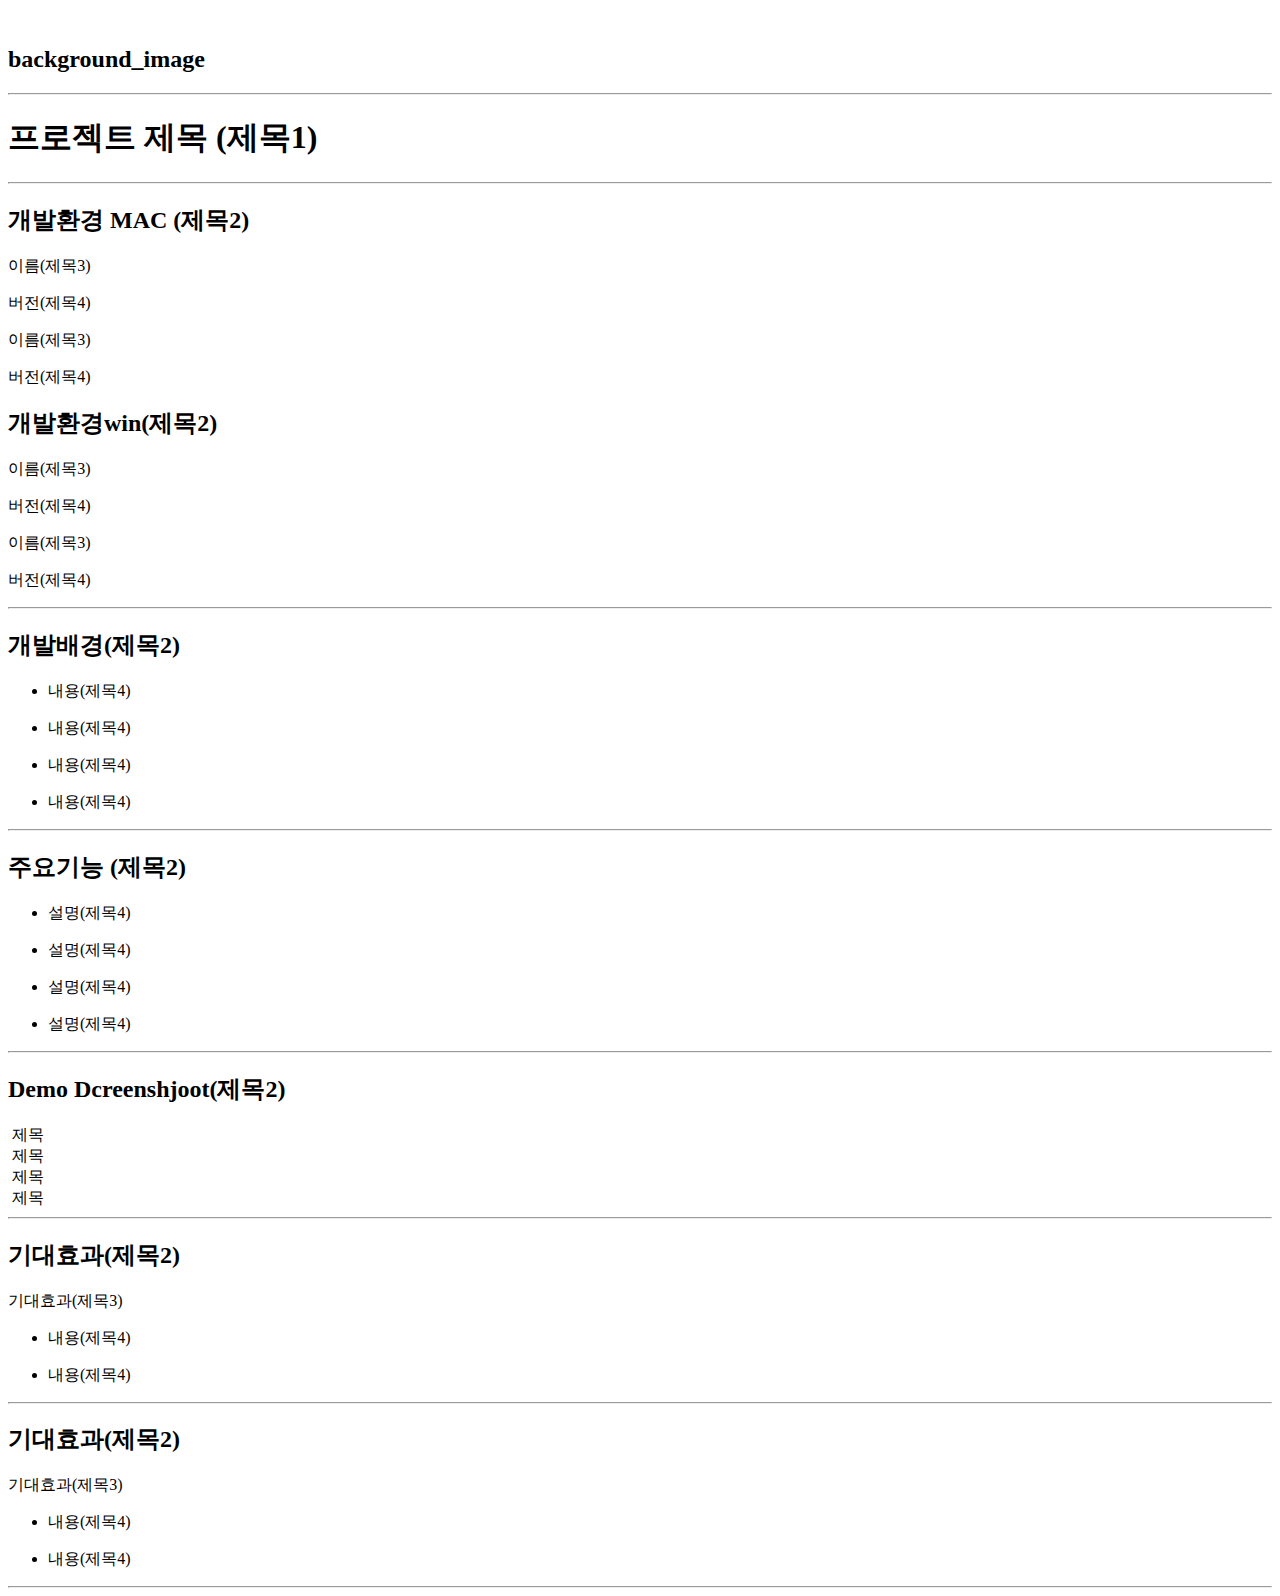
==== detail.html @ 64da36cc "✨ 프로젝트 상세페이지 추가" ====
<!DOCTYPE html>
<html lang="en">

<head>
    <meta charset="UTF-8">
    <meta name="viewport" content="width=device-width, initial-scale=1.0">
    <title>프로젝트 상세</title>
</head>

<body>
    <div class="container">
        <!-- backgroundimg -->
        <div class="container_content">
            <img src="" alt="" class="img_background" />
            <h2 class="text_l">background_image</h2>
            <hr />
        </div>

        <!-- 프로젝트 제목 -->
        <div class="container_content">
            <h1 class="text_xl">프로젝트 제목 (제목1)</h1>
            <hr />
        </div>

        <!-- 개발환경 -->
        <div class="container_divide">
            <div class="container_content">
                <h2 class="text_l">개발환경 MAC (제목2)</h2>
                <p class="text_m">이름(제목3)</p>
                <p class="text_s">버전(제목4)</p>
                <p class="text_m">이름(제목3)</p>
                <p class="text_s">버전(제목4)</p>

                <!-- 개발환경 -->
            </div>
            <div class="container_content">
                <h2 class="text_l">개발환경win(제목2)</h2>
                <p class="text_m">이름(제목3)</p>
                <p class="text_s"> 버전(제목4)</p>
                <p class="text_m">이름(제목3)</p>
                <p class="text_s">버전(제목4)</p>
                <hr />
            </div>

            <!-- 개발배경 -->
            <div class="container_content">
                <h2 class="text_l">개발배경(제목2)</h2>
                <ul>
                    <li><span class="text_s"> 내용(제목4)</span></li>
                </ul>
                <ul>
                    <li><span class="text_s"> 내용(제목4)</span></li>
                </ul>
                <ul>
                    <li><span class="text_s"> 내용(제목4)</span></li>
                </ul>
                <ul>
                    <li><span class="text_s"> 내용(제목4)</span></li>
                </ul>
                <hr />
            </div>


            <!-- 개발기능-->
            <div class="container_content">
                <h2 class="text_l">주요기능 (제목2)</h2>
                <ul>
                    <li><span class="text_s">설명(제목4)</span></li>
                </ul>
                <ul>
                    <li><span class="text_s">설명(제목4)</span></li>
                </ul>
                <ul>
                    <li><span class="text_s">설명(제목4)</span></li>
                </ul>
                <ul>
                    <li><span class="text_s">설명(제목4)</span></li>
                </ul>
                <hr />
            </div>

            <!-- projects -->
            <div class="container_content">
                <h2 class="text_l">Demo Dcreenshjoot(제목2)</h2>
            </div>


            <!-- card -->
            <div class="container_divide">
                <div class="container_content">

                    <div class="container_card">
                        <img src="" alt="" class="img_card" />
                        <span class="text_s">제목</span>
                    </div>

                    <div class="container_card">
                        <img src="" alt="" class="img_card" />
                        <span class="text_s">제목</span>
                    </div>

                    <div class="container_card">
                        <img src="" alt="" class="img_card" />
                        <span class="text_s">제목</span>
                    </div>

                    <div class="container_card">
                        <img src="" alt="" class="img_card" />
                        <span class="text_s">제목</span>
                    </div>
                    <hr>

                    <!-- 기대효과 -->
                    <div class="container_content">
                        <h2 class="text_l">기대효과(제목2)</h2>
                        <p class="text_m">기대효과(제목3)</p>
                        <ul>
                            <li><span class="text_m">내용(제목4)</span></li>
                        </ul>
                        <ul>
                            <li><span class="text_m">내용(제목4)</span></li>
                        </ul>
                        <hr />
                    </div>


                    <!-- 활용분야 -->
                    <div class="container_content">
                        <h2 class="text_l">기대효과(제목2)</h2>
                        <p class="text_m">기대효과(제목3)</p>
                        <ul>
                            <li><span class="text_m">내용(제목4)</span></li>
                        </ul>
                        <ul>
                            <li><span class="text_m">내용(제목4)</span></li>
                        </ul>
                        <hr />
                    </div>





</body>

</html>
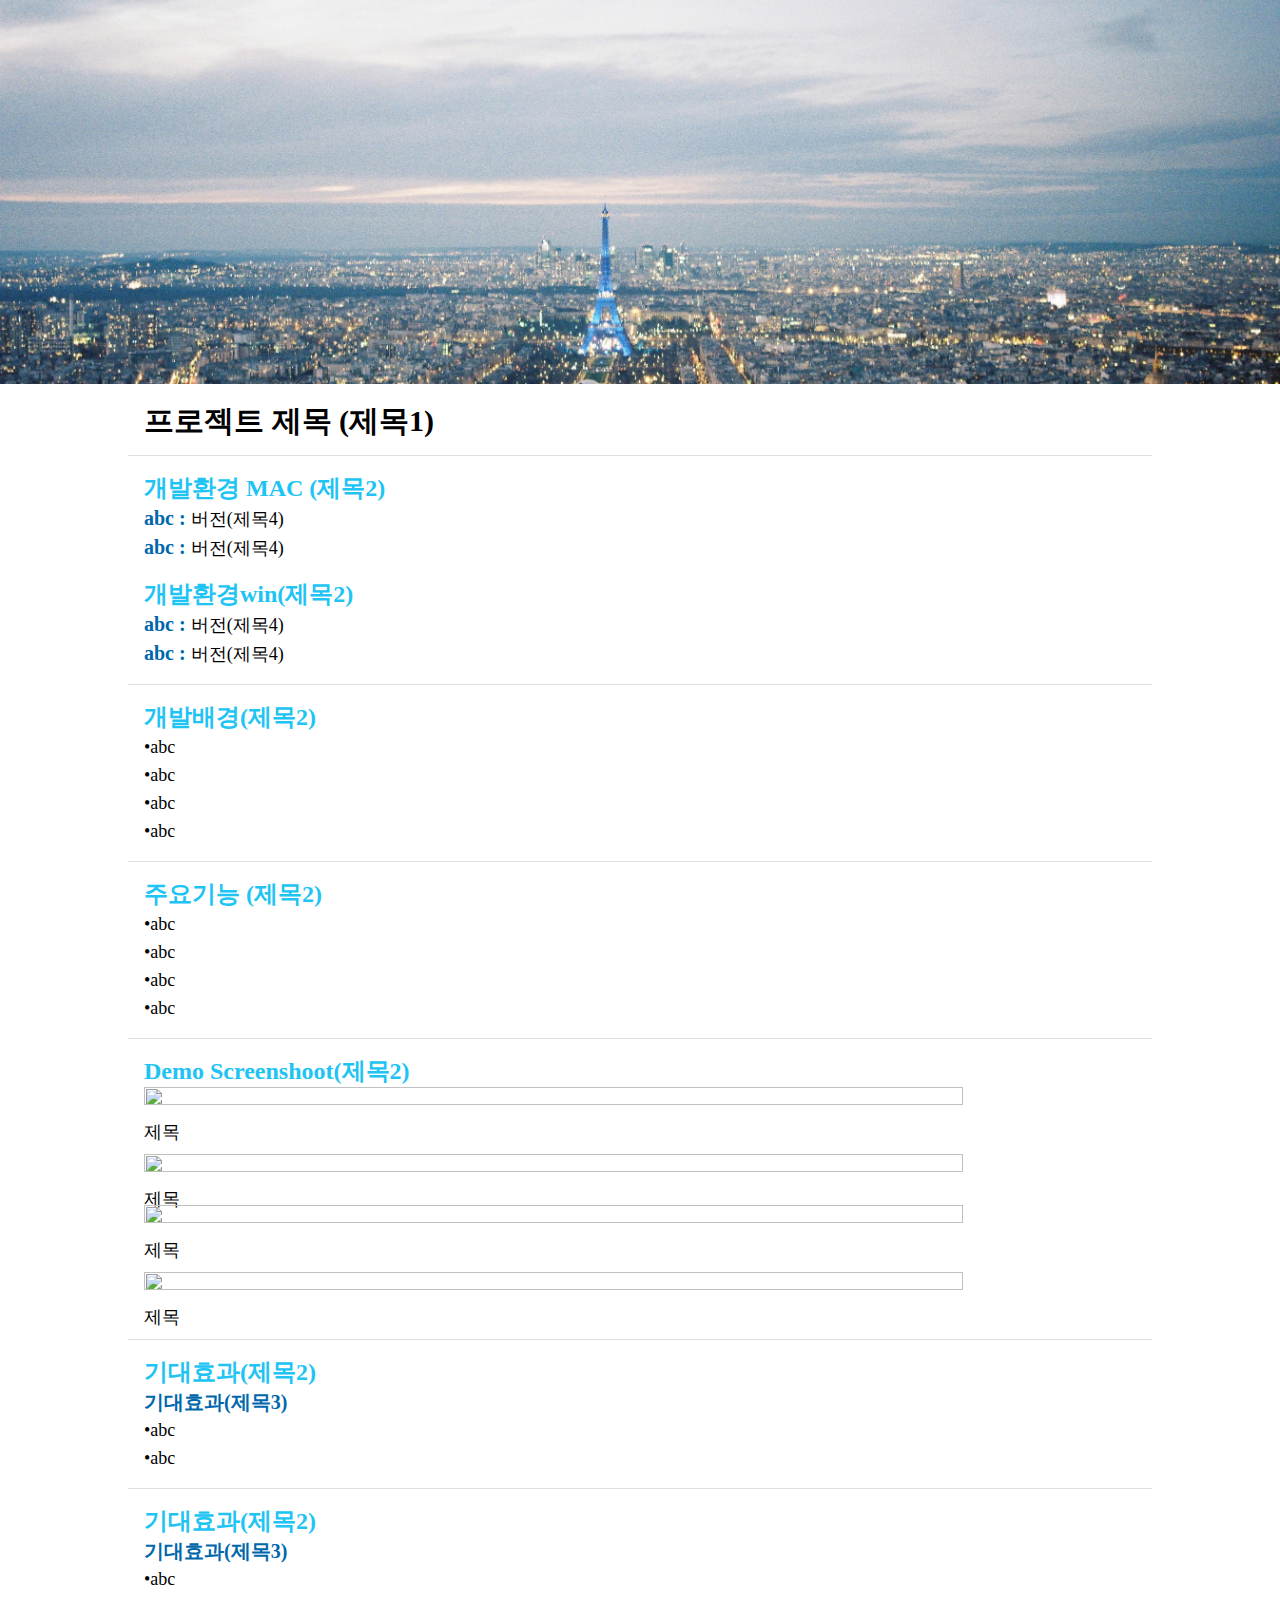
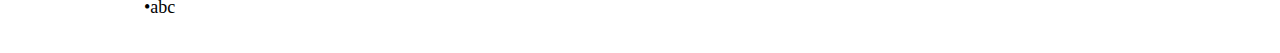
==== commit f35fb109: ":lipstick: detail.html 수정" ====
--- a/detail.html
+++ b/detail.html
@@ -1,146 +1,159 @@
 <!DOCTYPE html>
 <html lang="en">
+  <head>
+    <meta charset="UTF-8" />
+    <meta name="viewport" content="width=device-width, initial-scale=1.0" />
+    <title>프로젝트 상세</title>
+    <link rel="stylesheet" href="reset.css" />
+    <link rel="stylesheet" href="style.css" />
+  </head>
 
-<head>
-    <meta charset="UTF-8">
-    <meta name="viewport" content="width=device-width, initial-scale=1.0">
-    <title>프로젝트 상세</title>
-</head>
+  <body>
+    <div class="img_background_container">
+      <img src="./000024.JPG" alt="Background Image" class="img_background" />
+    </div>
+    <div class="container">
+      <!-- 프로젝트 제목 -->
+      <div class="container_content">
+        <h1 class="text_xl">프로젝트 제목 (제목1)</h1>
+      </div>
 
-<body>
-    <div class="container">
-        <!-- backgroundimg -->
-        <div class="container_content">
-            <img src="" alt="" class="img_background" />
-            <h2 class="text_l">background_image</h2>
-            <hr />
+      <div class="line"></div>
+
+      <!-- 개발환경 -->
+      <div class="container_divide">
+        <div class="container_card">
+          <span class="text_l">개발환경 MAC (제목2)</span>
+          <ul>
+            <li>
+              <span class="text_m">abc : </span>
+              <span class="text_s">버전(제목4)</span>
+            </li>
+            <li>
+              <span class="text_m">abc : </span>
+              <span class="text_s">버전(제목4)</span>
+            </li>
+          </ul>
+        </div>
+        <div class="container_card">
+          <span class="text_l">개발환경win(제목2)</span>
+          <ul>
+            <li>
+              <span class="text_m">abc : </span>
+              <span class="text_s">버전(제목4)</span>
+            </li>
+            <li>
+              <span class="text_m">abc : </span>
+              <span class="text_s">버전(제목4)</span>
+            </li>
+          </ul>
+        </div>
+      </div>
+
+      <div class="line"></div>
+
+      <!-- 개발배경 -->
+      <div class="container_content">
+        <span class="text_l">개발배경(제목2)</span>
+        <ul>
+          <li>
+            <span class="text_s"> <span class="dot">&#8226;</span>abc</span>
+          </li>
+          <li>
+            <span class="text_s"><span class="dot">&#8226;</span>abc</span>
+          </li>
+          <li>
+            <span class="text_s"><span class="dot">&#8226;</span>abc</span>
+          </li>
+          <li>
+            <span class="text_s"><span class="dot">&#8226;</span>abc</span>
+          </li>
+        </ul>
+      </div>
+
+      <div class="line"></div>
+
+      <!-- 개발기능-->
+      <div class="container_content">
+        <span class="text_l">주요기능 (제목2)</span>
+        <ul>
+          <li>
+            <span class="text_s"> <span class="dot">&#8226;</span>abc</span>
+          </li>
+          <li>
+            <span class="text_s"><span class="dot">&#8226;</span>abc</span>
+          </li>
+          <li>
+            <span class="text_s"><span class="dot">&#8226;</span>abc</span>
+          </li>
+          <li>
+            <span class="text_s"><span class="dot">&#8226;</span>abc</span>
+          </li>
+        </ul>
+      </div>
+
+      <div class="line"></div>
+
+      <!-- projects -->
+      <div class="container_content">
+        <span class="text_l">Demo Screenshoot(제목2)</span>
+      </div>
+
+      <!-- card -->
+      <div class="container_divide">
+        <div class="container_card">
+          <img src="" alt="" class="img_card" />
+          <span class="text_s">제목</span>
         </div>
 
-        <!-- 프로젝트 제목 -->
-        <div class="container_content">
-            <h1 class="text_xl">프로젝트 제목 (제목1)</h1>
-            <hr />
+        <div class="container_card">
+          <img src="" alt="" class="img_card" />
+          <span class="text_s">제목</span>
+        </div>
+      </div>
+      <div class="container_divide">
+        <div class="container_card">
+          <img src="" alt="" class="img_card" />
+          <span class="text_s">제목</span>
         </div>
 
-        <!-- 개발환경 -->
-        <div class="container_divide">
-            <div class="container_content">
-                <h2 class="text_l">개발환경 MAC (제목2)</h2>
-                <p class="text_m">이름(제목3)</p>
-                <p class="text_s">버전(제목4)</p>
-                <p class="text_m">이름(제목3)</p>
-                <p class="text_s">버전(제목4)</p>
+        <div class="container_card">
+          <img src="" alt="" class="img_card" />
+          <span class="text_s">제목</span>
+        </div>
+      </div>
 
-                <!-- 개발환경 -->
-            </div>
-            <div class="container_content">
-                <h2 class="text_l">개발환경win(제목2)</h2>
-                <p class="text_m">이름(제목3)</p>
-                <p class="text_s"> 버전(제목4)</p>
-                <p class="text_m">이름(제목3)</p>
-                <p class="text_s">버전(제목4)</p>
-                <hr />
-            </div>
+      <div class="line"></div>
 
-            <!-- 개발배경 -->
-            <div class="container_content">
-                <h2 class="text_l">개발배경(제목2)</h2>
-                <ul>
-                    <li><span class="text_s"> 내용(제목4)</span></li>
-                </ul>
-                <ul>
-                    <li><span class="text_s"> 내용(제목4)</span></li>
-                </ul>
-                <ul>
-                    <li><span class="text_s"> 내용(제목4)</span></li>
-                </ul>
-                <ul>
-                    <li><span class="text_s"> 내용(제목4)</span></li>
-                </ul>
-                <hr />
-            </div>
+      <!-- 기대효과 -->
+      <div class="container_content">
+        <span class="text_l">기대효과(제목2)</span>
+        <p class="text_m">기대효과(제목3)</p>
+        <ul>
+          <li>
+            <span class="text_s"> <span class="dot">&#8226;</span>abc</span>
+          </li>
+          <li>
+            <span class="text_s"><span class="dot">&#8226;</span>abc</span>
+          </li>
+        </ul>
+      </div>
 
+      <div class="line"></div>
 
-            <!-- 개발기능-->
-            <div class="container_content">
-                <h2 class="text_l">주요기능 (제목2)</h2>
-                <ul>
-                    <li><span class="text_s">설명(제목4)</span></li>
-                </ul>
-                <ul>
-                    <li><span class="text_s">설명(제목4)</span></li>
-                </ul>
-                <ul>
-                    <li><span class="text_s">설명(제목4)</span></li>
-                </ul>
-                <ul>
-                    <li><span class="text_s">설명(제목4)</span></li>
-                </ul>
-                <hr />
-            </div>
-
-            <!-- projects -->
-            <div class="container_content">
-                <h2 class="text_l">Demo Dcreenshjoot(제목2)</h2>
-            </div>
-
-
-            <!-- card -->
-            <div class="container_divide">
-                <div class="container_content">
-
-                    <div class="container_card">
-                        <img src="" alt="" class="img_card" />
-                        <span class="text_s">제목</span>
-                    </div>
-
-                    <div class="container_card">
-                        <img src="" alt="" class="img_card" />
-                        <span class="text_s">제목</span>
-                    </div>
-
-                    <div class="container_card">
-                        <img src="" alt="" class="img_card" />
-                        <span class="text_s">제목</span>
-                    </div>
-
-                    <div class="container_card">
-                        <img src="" alt="" class="img_card" />
-                        <span class="text_s">제목</span>
-                    </div>
-                    <hr>
-
-                    <!-- 기대효과 -->
-                    <div class="container_content">
-                        <h2 class="text_l">기대효과(제목2)</h2>
-                        <p class="text_m">기대효과(제목3)</p>
-                        <ul>
-                            <li><span class="text_m">내용(제목4)</span></li>
-                        </ul>
-                        <ul>
-                            <li><span class="text_m">내용(제목4)</span></li>
-                        </ul>
-                        <hr />
-                    </div>
-
-
-                    <!-- 활용분야 -->
-                    <div class="container_content">
-                        <h2 class="text_l">기대효과(제목2)</h2>
-                        <p class="text_m">기대효과(제목3)</p>
-                        <ul>
-                            <li><span class="text_m">내용(제목4)</span></li>
-                        </ul>
-                        <ul>
-                            <li><span class="text_m">내용(제목4)</span></li>
-                        </ul>
-                        <hr />
-                    </div>
-
-
-
-
-
-</body>
-
-</html>+      <!-- 활용분야 -->
+      <div class="container_content">
+        <span class="text_l">기대효과(제목2)</span>
+        <p class="text_m">기대효과(제목3)</p>
+        <ul>
+          <li>
+            <span class="text_s"> <span class="dot">&#8226;</span>abc</span>
+          </li>
+          <li>
+            <span class="text_s"><span class="dot">&#8226;</span>abc</span>
+          </li>
+        </ul>
+      </div>
+    </div>
+  </body>
+</html>
--- a/style.css
+++ b/style.css
@@ -0,0 +1,169 @@
+/* Container */
+
+.container {
+  width: 100%;
+  max-width: 1920px;
+  margin: 16px 0 32px 0; /* 상하좌우 margin을 32px로 설정하고 중앙 정렬 */
+  padding-left: 25%; /* 창 너비의 25%를 패딩으로 설정 */
+  padding-right: 25%; /* 창 너비의 25%를 패딩으로 설정 */
+  box-sizing: border-box;
+  scroll-snap-align: start; /* 스크롤 스냅 포인트 설정 */
+}
+
+@media (max-width: 1600px) {
+  .container {
+    padding-left: 10%; /* 작은 화면에서는 패딩 제거 */
+    padding-right: 10%; /* 작은 화면에서는 패딩 제거 */
+  }
+}
+
+.container_content {
+  width: fit-content;
+  height: fit-content;
+  padding: 0 16px 0 16px; /* 좌우 padding을 16px로 설정 */
+}
+
+.container_card {
+  width: 100%;
+  max-width: 360px;
+  margin: 16px auto;
+}
+
+@media (max-width: 1600px) {
+    .container_divide .container_card {
+        max-width: 80%;
+    }
+  }
+
+.container_divide {
+  display: flex;
+  flex-wrap: wrap;
+  gap: 16px;
+}
+
+.container_divide .container_card {
+    width: 100%;
+  flex: 1 1 calc(50% - 32px); /* 2열 배치, 16px 간격을 감안하여 너비 설정 */
+  margin: 0 16px 0 16px; /* 좌우 margin을 16px로 설정 */
+}
+
+@media (max-width: 700px) {
+    .container_divide {
+      padding-left: 0; /* 작은 화면에서는 패딩 제거 */
+      padding-right: 0; /* 작은 화면에서는 패딩 제거 */
+      flex-direction: column; /* 세로 방향으로 배치 */
+    }
+  }
+
+.img_background_container {
+  position: relative;
+}
+
+/* Scroll Container */
+.container_scroll {
+  scroll-snap-type: y mandatory; /* 세로 방향 스크롤 스냅 설정 */
+  overflow-y: scroll;
+  height: 100vh;
+  position: relative;
+}
+
+/* Fade in/out effect */
+.container_scroll::before,
+.container_scroll::after {
+  content: "";
+  position: fixed;
+  left: 0;
+  right: 0;
+  height: 15%;
+  pointer-events: none; /* 포인터 이벤트를 무시하여 투명한 영역이 클릭되지 않도록 함 */
+  z-index: 1;
+}
+
+.container_scroll::before {
+  top: 0;
+  background: linear-gradient(to bottom, rgba(255, 255, 255, 1), rgba(255, 255, 255, 0));
+}
+
+.container_scroll::after {
+  bottom: 0;
+  background: linear-gradient(to top, rgba(255, 255, 255, 1), rgba(255, 255, 255, 0));
+}
+
+/* Text */
+
+.text_xl {
+  font-size: 1.875rem; /* 30px */
+  line-height: 2.25rem; /* 36px */
+  font-weight: 700; /* Bold */
+}
+
+.text_l {
+  font-size: 1.5rem; /* 24px */
+  line-height: 2rem; /* 32px */
+  font-weight: 700; /* Bold */
+  color: #20c4f4;
+}
+
+.text_m {
+  font-size: 1.25rem; /* 20px */
+  line-height: 1.75rem; /* 28px */
+  font-weight: 600; /* Bold */
+  color: #0067ac;
+}
+
+.text_s {
+  font-size: 1.125rem; /* 18px */
+  line-height: 1.75rem; /* 28px */
+  font-weight: 500; /* Bold */
+}
+
+.img_profile {
+  width: 100%; /* 이미지가 부모 요소의 너비에 맞게 조절됨 */
+  max-width: 10vw; /* 최대 너비를 15vw로 설정 */
+  aspect-ratio: 3 / 4; /* 비율을 3:4로 설정 */
+  object-fit: cover; /* 이미지가 비율을 유지하면서 전체 영역을 채우도록 설정 */
+  position: absolute;
+  top: 100%;
+  left: 15%;
+  transform: translateY(-50%);
+  border-radius: 10%;
+}
+
+@media (max-width: 1600px) {
+    .img_profile {
+        position: absolute;
+        top: 100%;
+        left: 85%;
+        transform: translateY(-50%);
+    }
+  }
+
+.img_tech {
+  height: 16px; /* 높이를 16px로 설정 */
+  width: auto; /* 너비를 이미지 비율에 맞게 자동 조정 */
+  display: block; /* 블록 요소로 설정하여 높이와 너비가 적용되도록 함 */
+}
+
+.img_card {
+  width: 100%; /* 너비를 부모 요소의 너비에 맞게 설정 */
+  height: 60%; /* 높이를 부모 요소 높이의 60%로 설정 */
+  object-fit: cover; /* 이미지가 비율을 유지하면서 전체 영역을 채우도록 설정 */
+}
+
+.img_background {
+  width: 100vw; /* 너비를 뷰포트 너비의 100%로 설정 */
+  height: 30vw; /* 높이를 뷰포트 너비의 30%로 설정 */
+  object-fit: cover; /* 이미지가 비율을 유지하면서 전체 영역을 채우도록 설정 */
+  position: relative; /* 포지션을 상대적으로 설정 */
+}
+
+.line {
+  width: 100%; /* 너비를 부모 요소의 너비에 맞게 설정 */
+  height: 1px; /* 높이를 1px로 설정 */
+  background: #e0e0e0; /* 배경색을 회색으로 설정 */
+  margin: 16px 0; /* 상하 margin을 16px로 설정 */
+}
+
+.dot {
+    color: #000;
+}
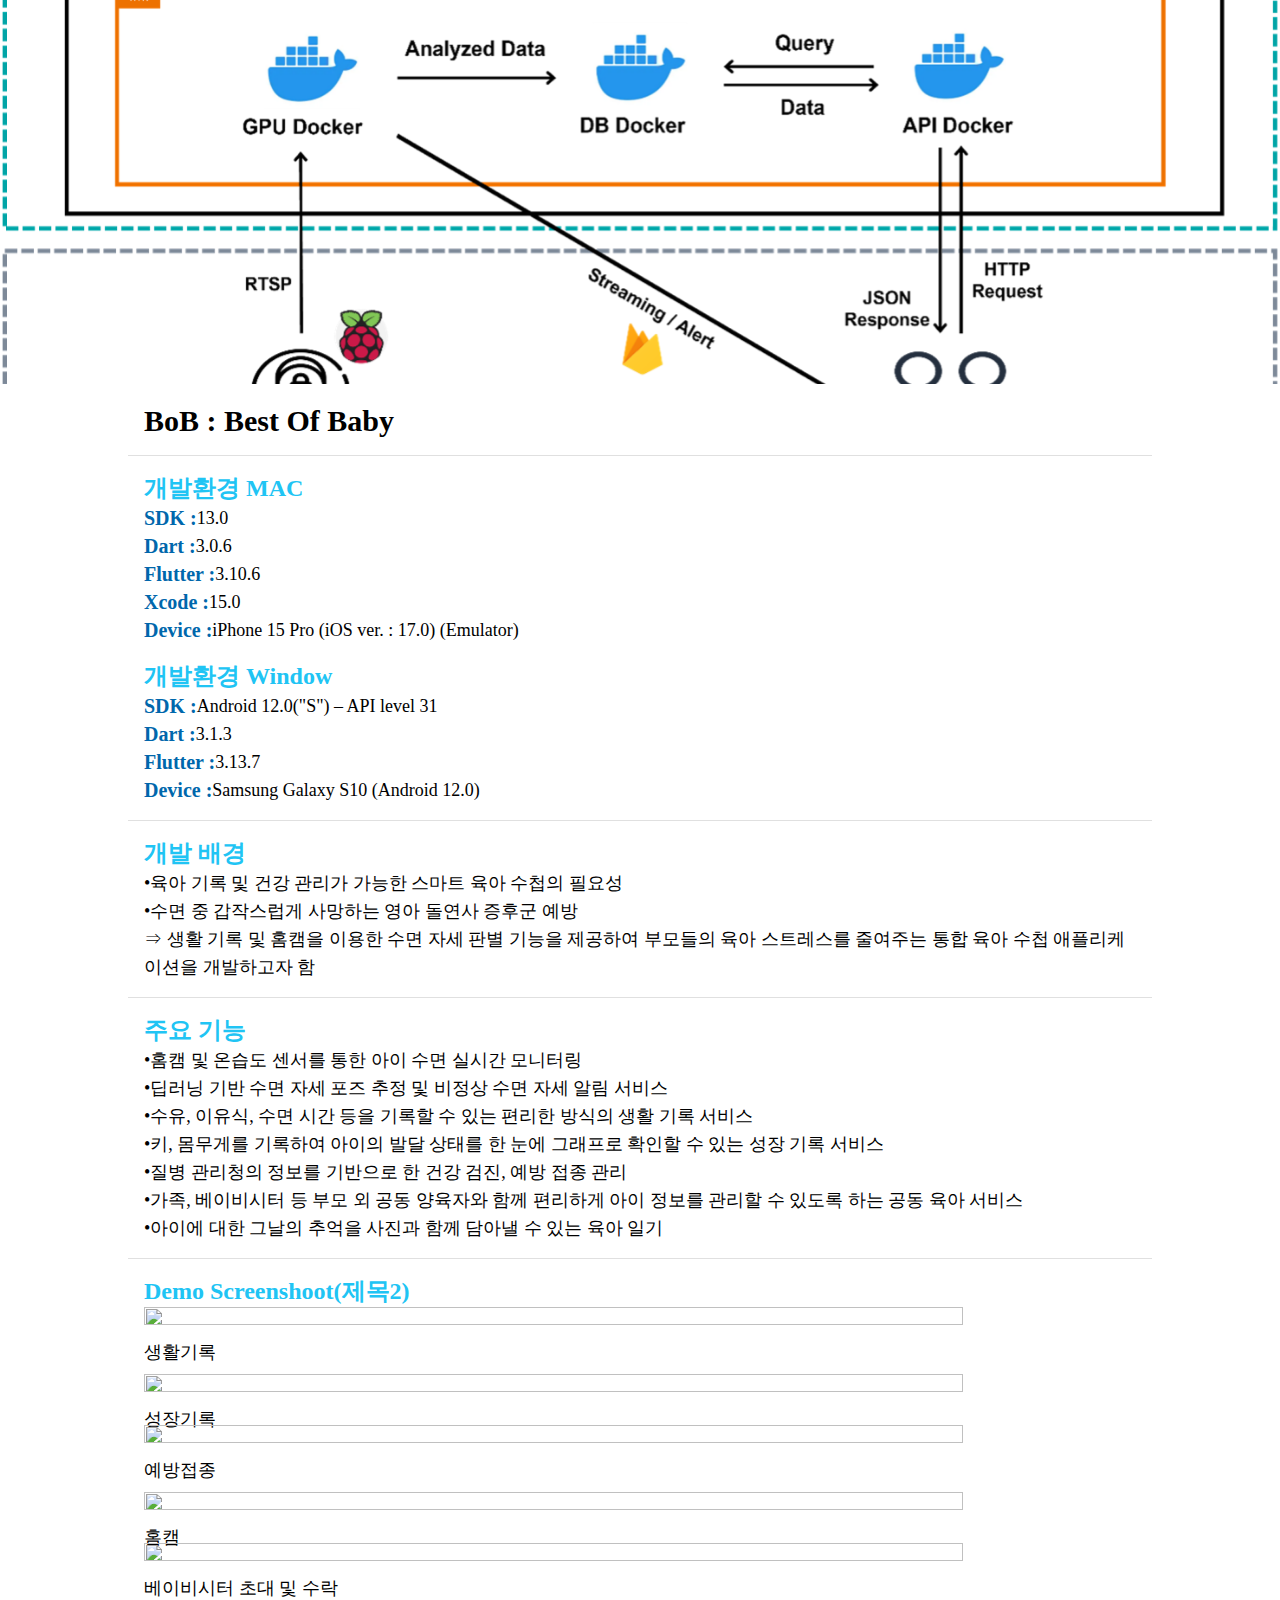
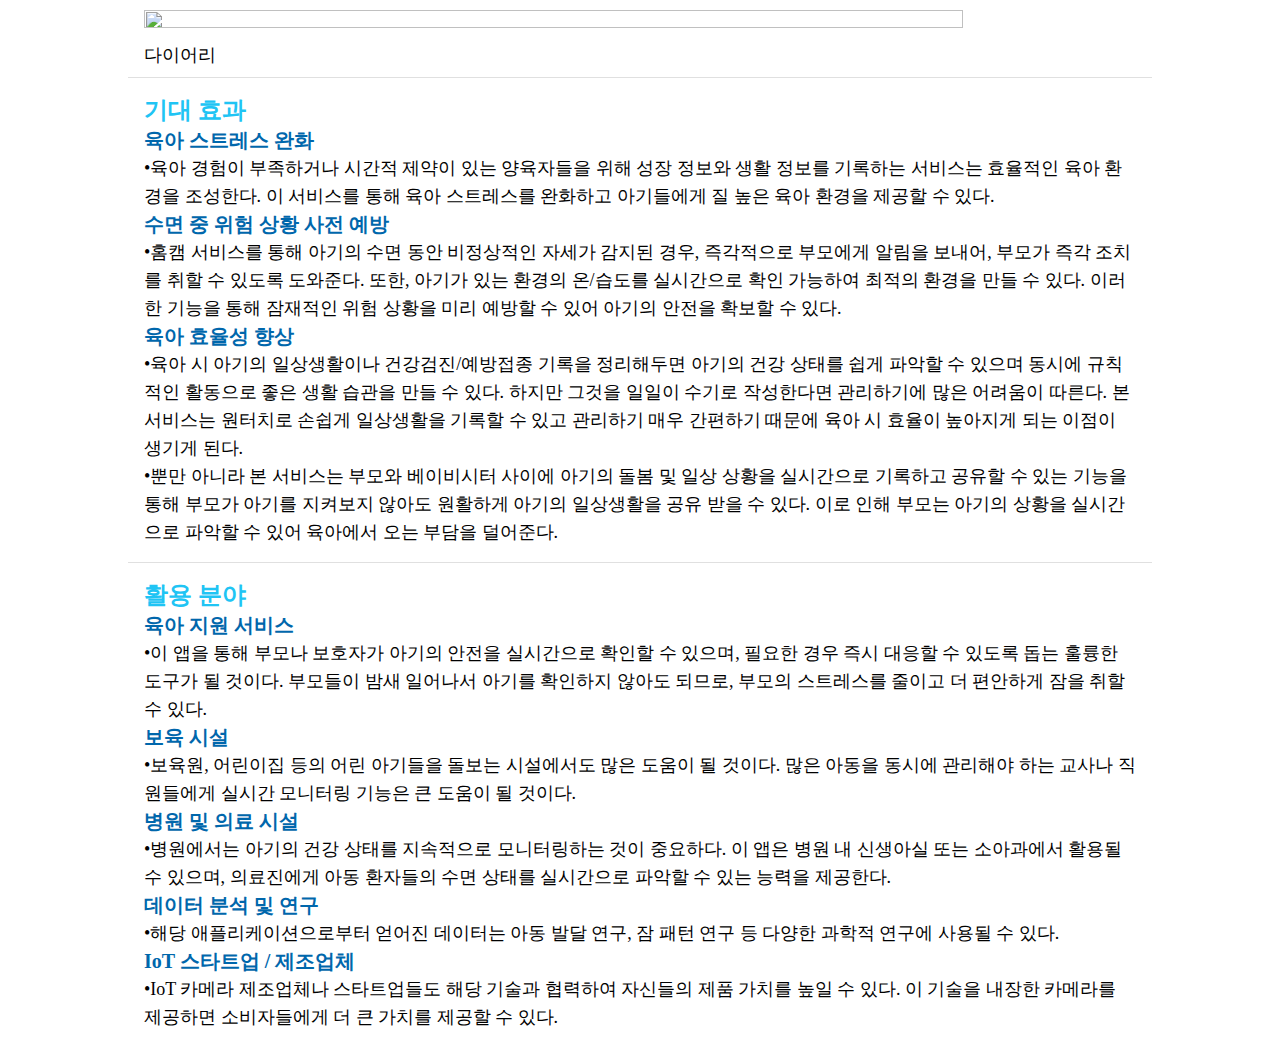
==== commit f0627582: ":lipstick: Detail.html 내용 추가" ====
--- a/detail.html
+++ b/detail.html
@@ -10,12 +10,12 @@
 
   <body>
     <div class="img_background_container">
-      <img src="./000024.JPG" alt="Background Image" class="img_background" />
+      <img src="./src/img/background2.png" alt="Background Image" class="img_background" />
     </div>
     <div class="container">
       <!-- 프로젝트 제목 -->
       <div class="container_content">
-        <h1 class="text_xl">프로젝트 제목 (제목1)</h1>
+        <h1 class="text_xl">BoB : Best Of Baby</h1>
       </div>
 
       <div class="line"></div>
@@ -23,28 +23,48 @@
       <!-- 개발환경 -->
       <div class="container_divide">
         <div class="container_card">
-          <span class="text_l">개발환경 MAC (제목2)</span>
+          <span class="text_l">개발환경 MAC</span>
           <ul>
             <li>
-              <span class="text_m">abc : </span>
-              <span class="text_s">버전(제목4)</span>
-            </li>
-            <li>
-              <span class="text_m">abc : </span>
-              <span class="text_s">버전(제목4)</span>
+              <span class="text_m">SDK : </span>
+              <span class="text_s">13.0</span>
+            </li>
+            <li>
+              <span class="text_m">Dart : </span>
+              <span class="text_s">3.0.6</span>
+            </li>
+            <li>
+              <span class="text_m">Flutter : </span>
+              <span class="text_s">3.10.6</span>
+            </li>
+            <li>
+              <span class="text_m">Xcode : </span>
+              <span class="text_s">15.0</span>
+            </li>
+            <li>
+              <span class="text_m">Device : </span>
+              <span class="text_s">iPhone 15 Pro (iOS ver. : 17.0) (Emulator)</span>
             </li>
           </ul>
         </div>
         <div class="container_card">
-          <span class="text_l">개발환경win(제목2)</span>
+          <span class="text_l">개발환경 Window</span>
           <ul>
             <li>
-              <span class="text_m">abc : </span>
-              <span class="text_s">버전(제목4)</span>
-            </li>
-            <li>
-              <span class="text_m">abc : </span>
-              <span class="text_s">버전(제목4)</span>
+              <span class="text_m">SDK : </span>
+              <span class="text_s">Android 12.0("S") – API level 31</span>
+            </li>
+            <li>
+              <span class="text_m">Dart : </span>
+              <span class="text_s">3.1.3</span>
+            </li>
+            <li>
+              <span class="text_m">Flutter : </span>
+              <span class="text_s">3.13.7</span>
+            </li>
+            <li>
+              <span class="text_m">Device : </span>
+              <span class="text_s">Samsung Galaxy S10 (Android 12.0)</span>
             </li>
           </ul>
         </div>
@@ -54,19 +74,16 @@
 
       <!-- 개발배경 -->
       <div class="container_content">
-        <span class="text_l">개발배경(제목2)</span>
-        <ul>
-          <li>
-            <span class="text_s"> <span class="dot">&#8226;</span>abc</span>
-          </li>
-          <li>
-            <span class="text_s"><span class="dot">&#8226;</span>abc</span>
-          </li>
-          <li>
-            <span class="text_s"><span class="dot">&#8226;</span>abc</span>
-          </li>
-          <li>
-            <span class="text_s"><span class="dot">&#8226;</span>abc</span>
+        <span class="text_l">개발 배경</span>
+        <ul>
+          <li>
+            <span class="text_s"> <span class="dot">&#8226;</span>육아 기록 및 건강 관리가 가능한 스마트 육아 수첩의 필요성</span>
+          </li>
+          <li>
+            <span class="text_s"><span class="dot">&#8226;</span>수면 중 갑작스럽게 사망하는 영아 돌연사 증후군 예방</span>
+          </li>
+          <li>
+            <span class="text_s"><span class="dot">⇒ </span>생활 기록 및 홈캠을 이용한 수면 자세 판별 기능을 제공하여 부모들의 육아 스트레스를 줄여주는 통합 육아 수첩 애플리케이션을 개발하고자 함</span>
           </li>
         </ul>
       </div>
@@ -75,19 +92,28 @@
 
       <!-- 개발기능-->
       <div class="container_content">
-        <span class="text_l">주요기능 (제목2)</span>
-        <ul>
-          <li>
-            <span class="text_s"> <span class="dot">&#8226;</span>abc</span>
-          </li>
-          <li>
-            <span class="text_s"><span class="dot">&#8226;</span>abc</span>
-          </li>
-          <li>
-            <span class="text_s"><span class="dot">&#8226;</span>abc</span>
-          </li>
-          <li>
-            <span class="text_s"><span class="dot">&#8226;</span>abc</span>
+        <span class="text_l">주요 기능</span>
+        <ul>
+          <li>
+            <span class="text_s"> <span class="dot">&#8226;</span>홈캠 및 온습도 센서를 통한 아이 수면 실시간 모니터링</span>
+          </li>
+          <li>
+            <span class="text_s"><span class="dot">&#8226;</span>딥러닝 기반 수면 자세 포즈 추정 및 비정상 수면 자세 알림 서비스</span>
+          </li>
+          <li>
+            <span class="text_s"><span class="dot">&#8226;</span>수유, 이유식, 수면 시간 등을 기록할 수 있는 편리한 방식의 생활 기록 서비스</span>
+          </li>
+          <li>
+            <span class="text_s"><span class="dot">&#8226;</span>키, 몸무게를 기록하여 아이의 발달 상태를 한 눈에 그래프로 확인할 수 있는 성장 기록 서비스</span>
+          </li>
+          <li>
+            <span class="text_s"><span class="dot">&#8226;</span>질병 관리청의 정보를 기반으로 한 건강 검진, 예방 접종 관리</span>
+          </li>
+          <li>
+            <span class="text_s"><span class="dot">&#8226;</span>가족, 베이비시터 등 부모 외 공동 양육자와 함께 편리하게 아이 정보를 관리할 수 있도록 하는 공동 육아 서비스</span>
+          </li>
+          <li>
+            <span class="text_s"><span class="dot">&#8226;</span>아이에 대한 그날의 추억을 사진과 함께 담아낼 수 있는 육아 일기</span>
           </li>
         </ul>
       </div>
@@ -102,24 +128,35 @@
       <!-- card -->
       <div class="container_divide">
         <div class="container_card">
-          <img src="" alt="" class="img_card" />
-          <span class="text_s">제목</span>
-        </div>
-
-        <div class="container_card">
-          <img src="" alt="" class="img_card" />
-          <span class="text_s">제목</span>
-        </div>
-      </div>
-      <div class="container_divide">
-        <div class="container_card">
-          <img src="" alt="" class="img_card" />
-          <span class="text_s">제목</span>
-        </div>
-
-        <div class="container_card">
-          <img src="" alt="" class="img_card" />
-          <span class="text_s">제목</span>
+          <img src="./src/screenshoot/생활기록.png" alt="" class="img_card" />
+          <span class="text_s">생활기록</span>
+        </div>
+
+        <div class="container_card">
+          <img src="./src/screenshoot/성장기록.png" alt="" class="img_card" />
+          <span class="text_s">성장기록</span>
+        </div>
+      </div>
+      <div class="container_divide">
+        <div class="container_card">
+          <img src="./src/screenshoot/예방접종.png" alt="" class="img_card" />
+          <span class="text_s">예방접종</span>
+        </div>
+
+        <div class="container_card">
+          <img src="./src/screenshoot/홈캠.png" alt="" class="img_card" />
+          <span class="text_s">홈캠</span>
+        </div>
+      </div>
+      <div class="container_divide">
+        <div class="container_card">
+          <img src="./src/screenshoot/베이비시터 초대 수락.png" alt="" class="img_card" />
+          <span class="text_s">베이비시터 초대 및 수락</span>
+        </div>
+
+        <div class="container_card">
+          <img src="./src/screenshoot/다이어리.png" alt="" class="img_card" />
+          <span class="text_s">다이어리</span>
         </div>
       </div>
 
@@ -127,14 +164,32 @@
 
       <!-- 기대효과 -->
       <div class="container_content">
-        <span class="text_l">기대효과(제목2)</span>
-        <p class="text_m">기대효과(제목3)</p>
-        <ul>
-          <li>
-            <span class="text_s"> <span class="dot">&#8226;</span>abc</span>
-          </li>
-          <li>
-            <span class="text_s"><span class="dot">&#8226;</span>abc</span>
+        <span class="text_l">기대 효과</span>
+        <p class="text_m">육아 스트레스 완화</p>
+        <ul>
+          <li>
+            <span class="text_s"> <span class="dot">&#8226;</span>육아 경험이 부족하거나 시간적 제약이 있는 양육자들을 위해 성장 정보와 생활 정보를 기록하는 
+            서비스는 효율적인 육아 환경을 조성한다. 이 서비스를 통해 육아 스트레스를 완화하고 아기들에게 질 높은 육아 환경을 제공할 수 있다.</span>
+          </li>
+        </ul>
+        <p class="text_m">수면 중 위험 상황 사전 예방</p>
+        <ul>
+          <li>
+            <span class="text_s"> <span class="dot">&#8226;</span>홈캠 서비스를 통해 아기의 수면 동안 비정상적인 자세가 감지된 경우, 
+            즉각적으로 부모에게 알림을 보내어, 부모가 즉각 조치를 취할 수 있도록 도와준다. 또한, 아기가 있는 환경의 온/습도를 실시간으로 확인 가능하여 최적의 환경을 만들 수 있다. 
+            이러한 기능을 통해 잠재적인 위험 상황을 미리 예방할 수 있어 아기의 안전을 확보할 수 있다.</span>
+          </li>
+        </ul>
+        <p class="text_m">육아 효율성 향상</p>
+        <ul>
+          <li>
+            <span class="text_s"> <span class="dot">&#8226;</span>육아 시 아기의 일상생활이나 건강검진/예방접종 기록을 정리해두면 아기의 건강 상태를 쉽게 파악할 수 있으며 
+            동시에 규칙적인 활동으로 좋은 생활 습관을 만들 수 있다. 하지만 그것을 일일이 수기로 작성한다면 관리하기에 많은 어려움이 따른다. 본 서비스는 원터치로 손쉽게 일상생활을 기록할 수 
+            있고 관리하기 매우 간편하기 때문에 육아 시 효율이 높아지게 되는 이점이 생기게 된다.</span>
+          </li>
+          <li>
+            <span class="text_s"> <span class="dot">&#8226;</span>뿐만 아니라 본 서비스는 부모와 베이비시터 사이에 아기의 돌봄 및 일상 상황을 실시간으로 기록하고 공유할 
+            수 있는 기능을 통해 부모가 아기를 지켜보지 않아도 원활하게 아기의 일상생활을 공유 받을 수 있다. 이로 인해 부모는 아기의 상황을 실시간으로 파악할 수 있어 육아에서 오는 부담을 덜어준다.</span>
           </li>
         </ul>
       </div>
@@ -143,15 +198,38 @@
 
       <!-- 활용분야 -->
       <div class="container_content">
-        <span class="text_l">기대효과(제목2)</span>
-        <p class="text_m">기대효과(제목3)</p>
-        <ul>
-          <li>
-            <span class="text_s"> <span class="dot">&#8226;</span>abc</span>
-          </li>
-          <li>
-            <span class="text_s"><span class="dot">&#8226;</span>abc</span>
-          </li>
+        <span class="text_l">활용 분야</span>
+        <p class="text_m">육아 지원 서비스</p>
+        <ul>
+          <li>
+            <span class="text_s"> <span class="dot">&#8226;</span>이 앱을 통해 부모나 보호자가 아기의 안전을 실시간으로 확인할 수 있으며, 
+            필요한 경우 즉시 대응할 수 있도록 돕는 훌륭한 도구가 될 것이다. 부모들이 밤새 일어나서 아기를 확인하지 않아도 되므로, 부모의 스트레스를 줄이고 더 편안하게 잠을 취할 수 있다.</span>
+          </li>
+        <p class="text_m">보육 시설</p>
+        <ul>
+          <li>
+            <span class="text_s"> <span class="dot">&#8226;</span>보육원, 어린이집 등의 어린 아기들을 돌보는 시설에서도 많은 도움이 될 것이다. 
+            많은 아동을 동시에 관리해야 하는 교사나 직원들에게 실시간 모니터링 기능은 큰 도움이 될 것이다.</span>
+          </li>
+        <p class="text_m">병원 및 의료 시설</p>
+        <ul>
+          <li>
+            <span class="text_s"> <span class="dot">&#8226;</span>병원에서는 아기의 건강 상태를 지속적으로 모니터링하는 것이 중요하다. 
+            이 앱은 병원 내 신생아실 또는 소아과에서 활용될 수 있으며, 의료진에게 아동 환자들의 수면 상태를 실시간으로 파악할 수 있는 능력을 제공한다.</span>
+          </li>
+        <p class="text_m">데이터 분석 및 연구</p>
+        <ul>
+          <li>
+            <span class="text_s"> <span class="dot">&#8226;</span>해당 애플리케이션으로부터 얻어진 데이터는 아동 발달 연구, 
+            잠 패턴 연구 등 다양한 과학적 연구에 사용될 수 있다.</span>
+          </li>
+        <p class="text_m">IoT 스타트업 / 제조업체</p>
+        <ul>
+          <li>
+            <span class="text_s"> <span class="dot">&#8226;</span>IoT 카메라 제조업체나 스타트업들도 해당 기술과 협력하여 자신들의 제품 가치를 높일 수 있다. 
+            이 기술을 내장한 카메라를 제공하면 소비자들에게 더 큰 가치를 제공할 수 있다.</span>
+          </li>
+      
         </ul>
       </div>
     </div>
--- a/style.css
+++ b/style.css
@@ -139,7 +139,7 @@
   }
 
 .img_tech {
-  height: 16px; /* 높이를 16px로 설정 */
+  height: 1.25rem; /* 높이를 16px로 설정 */
   width: auto; /* 너비를 이미지 비율에 맞게 자동 조정 */
   display: block; /* 블록 요소로 설정하여 높이와 너비가 적용되도록 함 */
 }
@@ -167,3 +167,8 @@
 .dot {
     color: #000;
 }
+
+li {
+  display: flex;
+  align-items: center; 
+}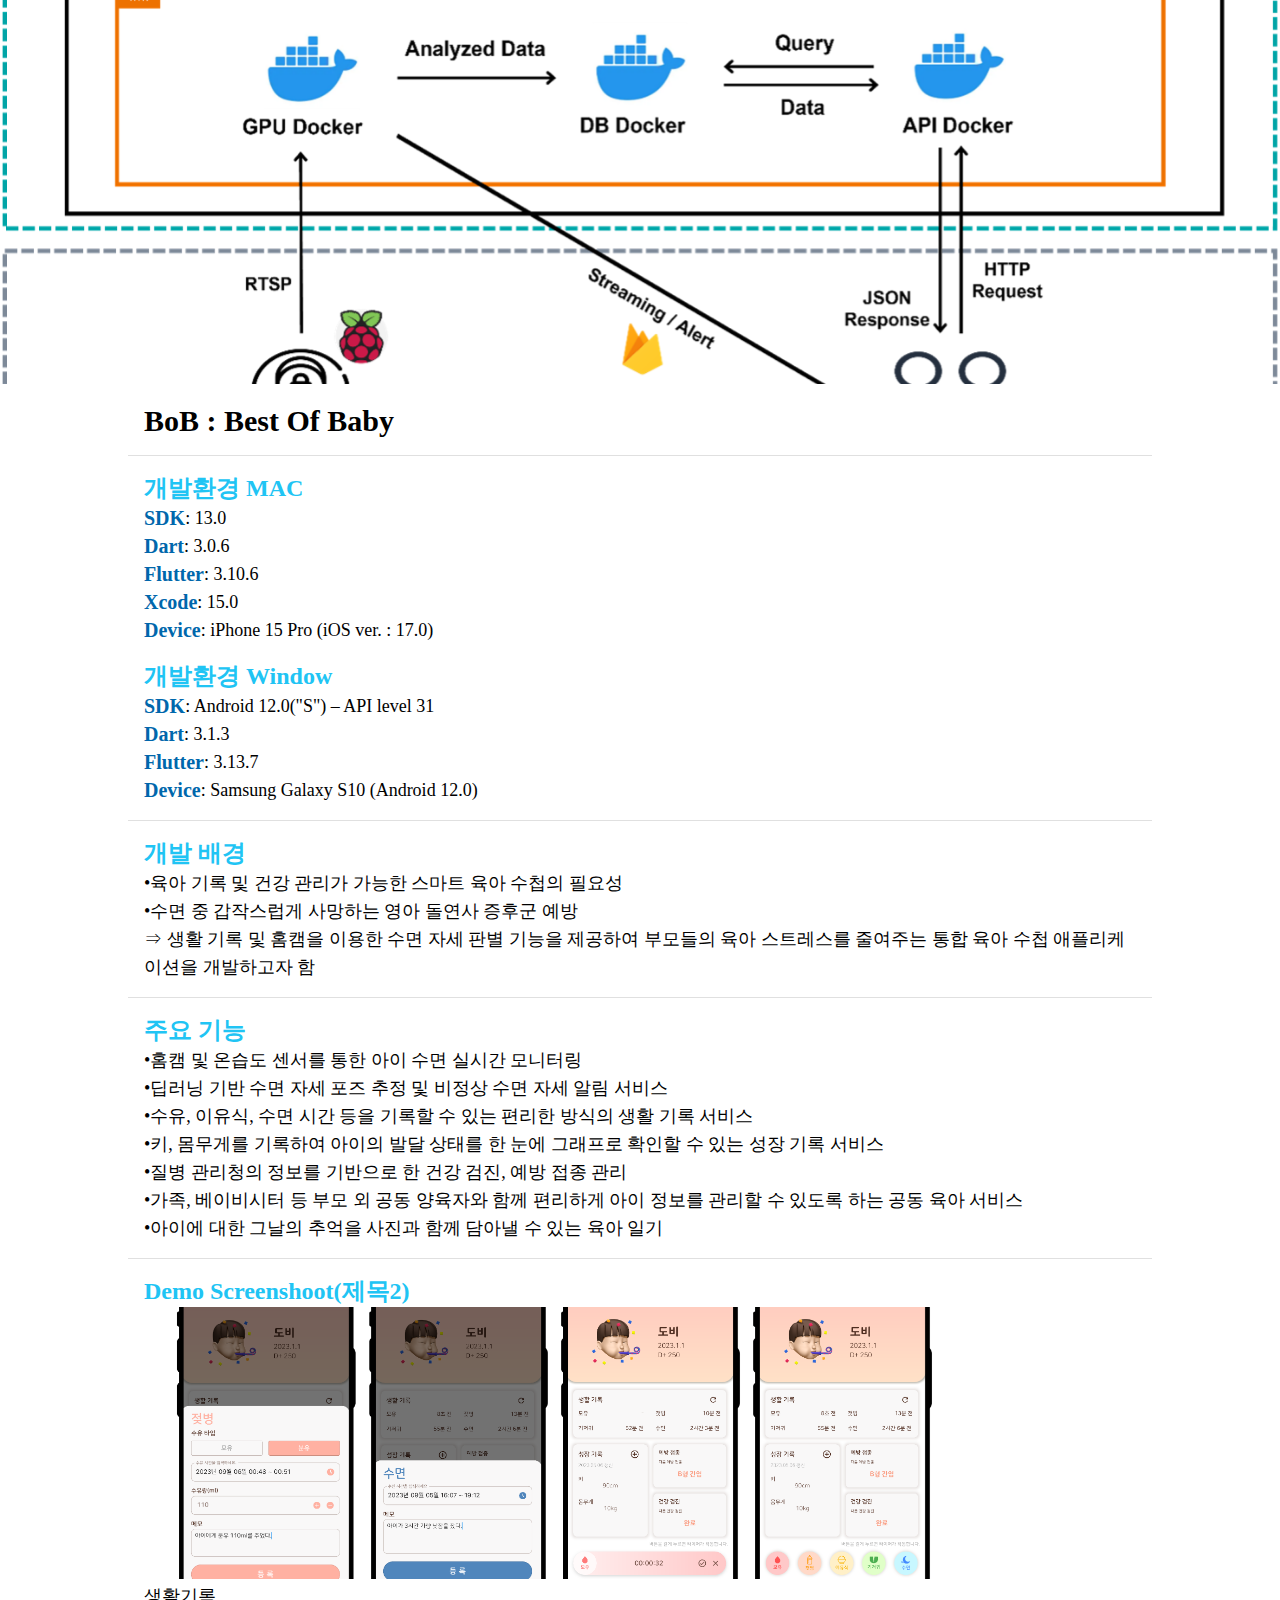
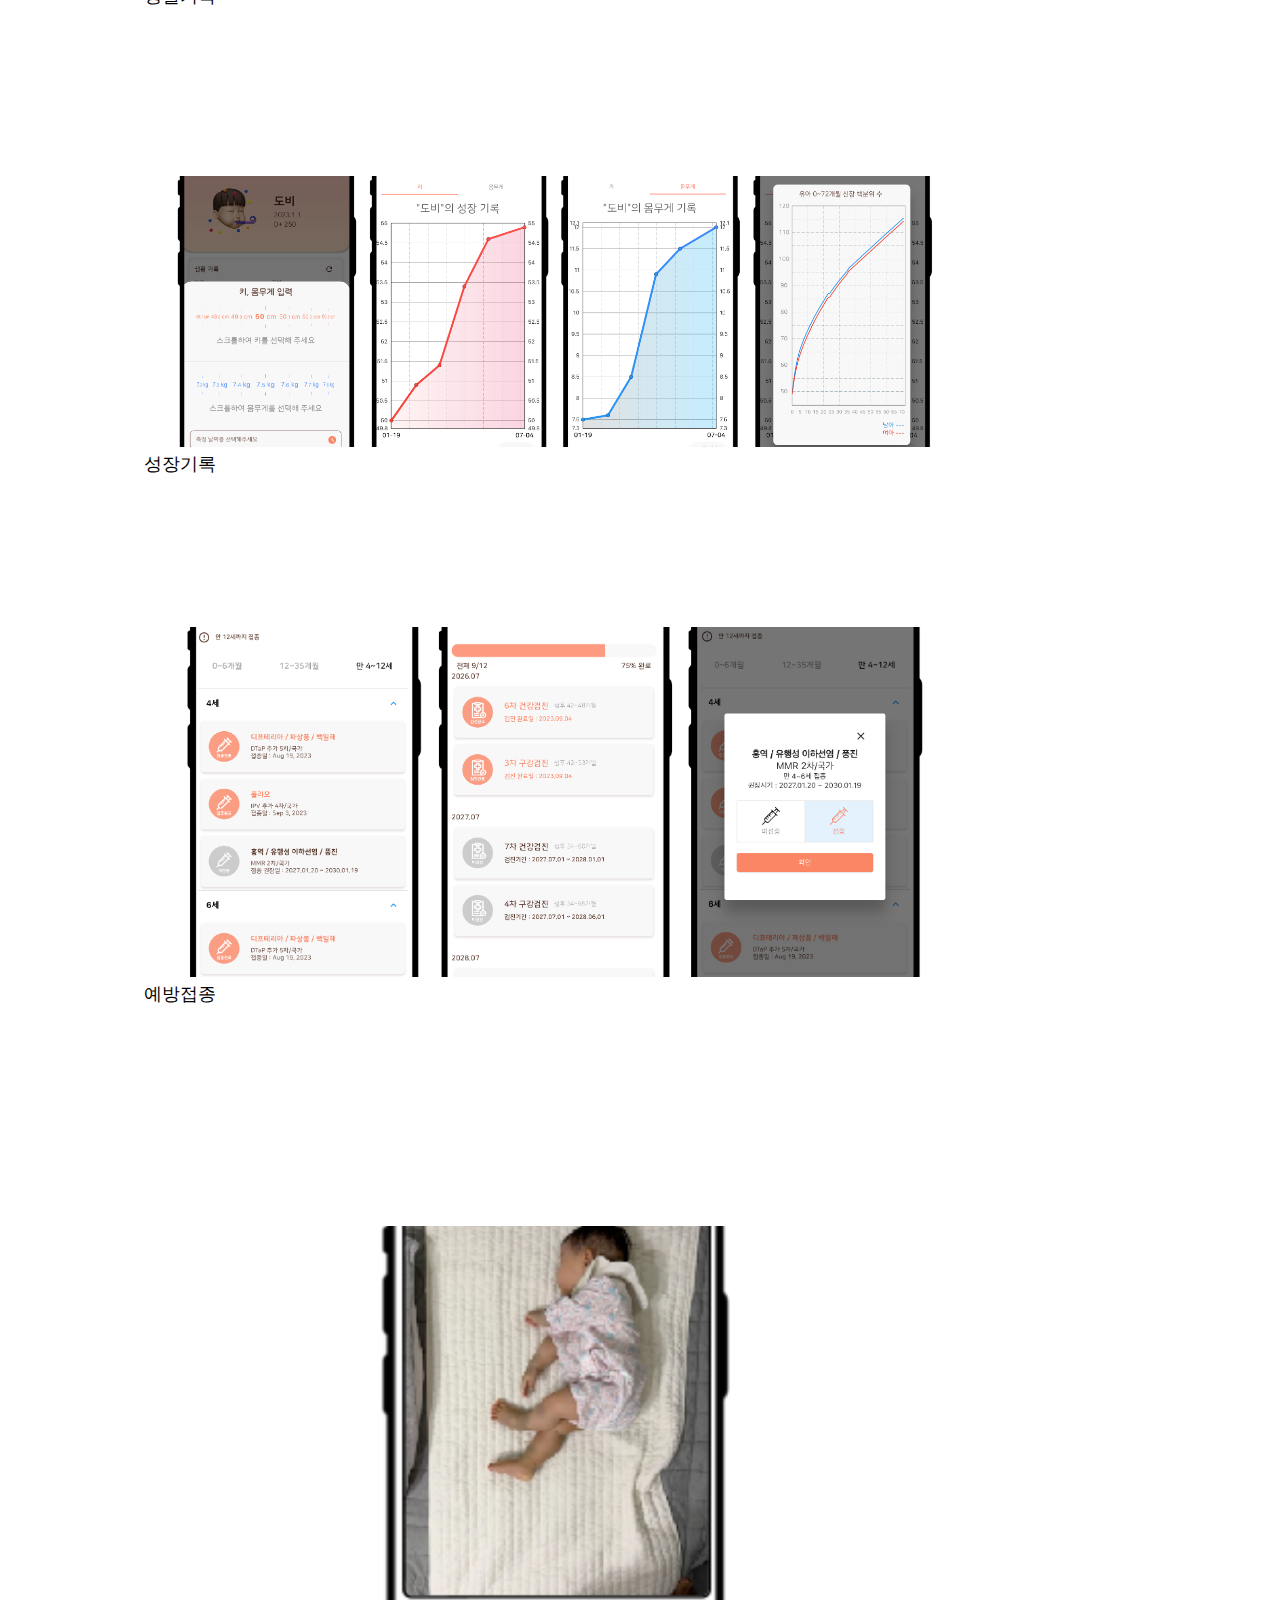
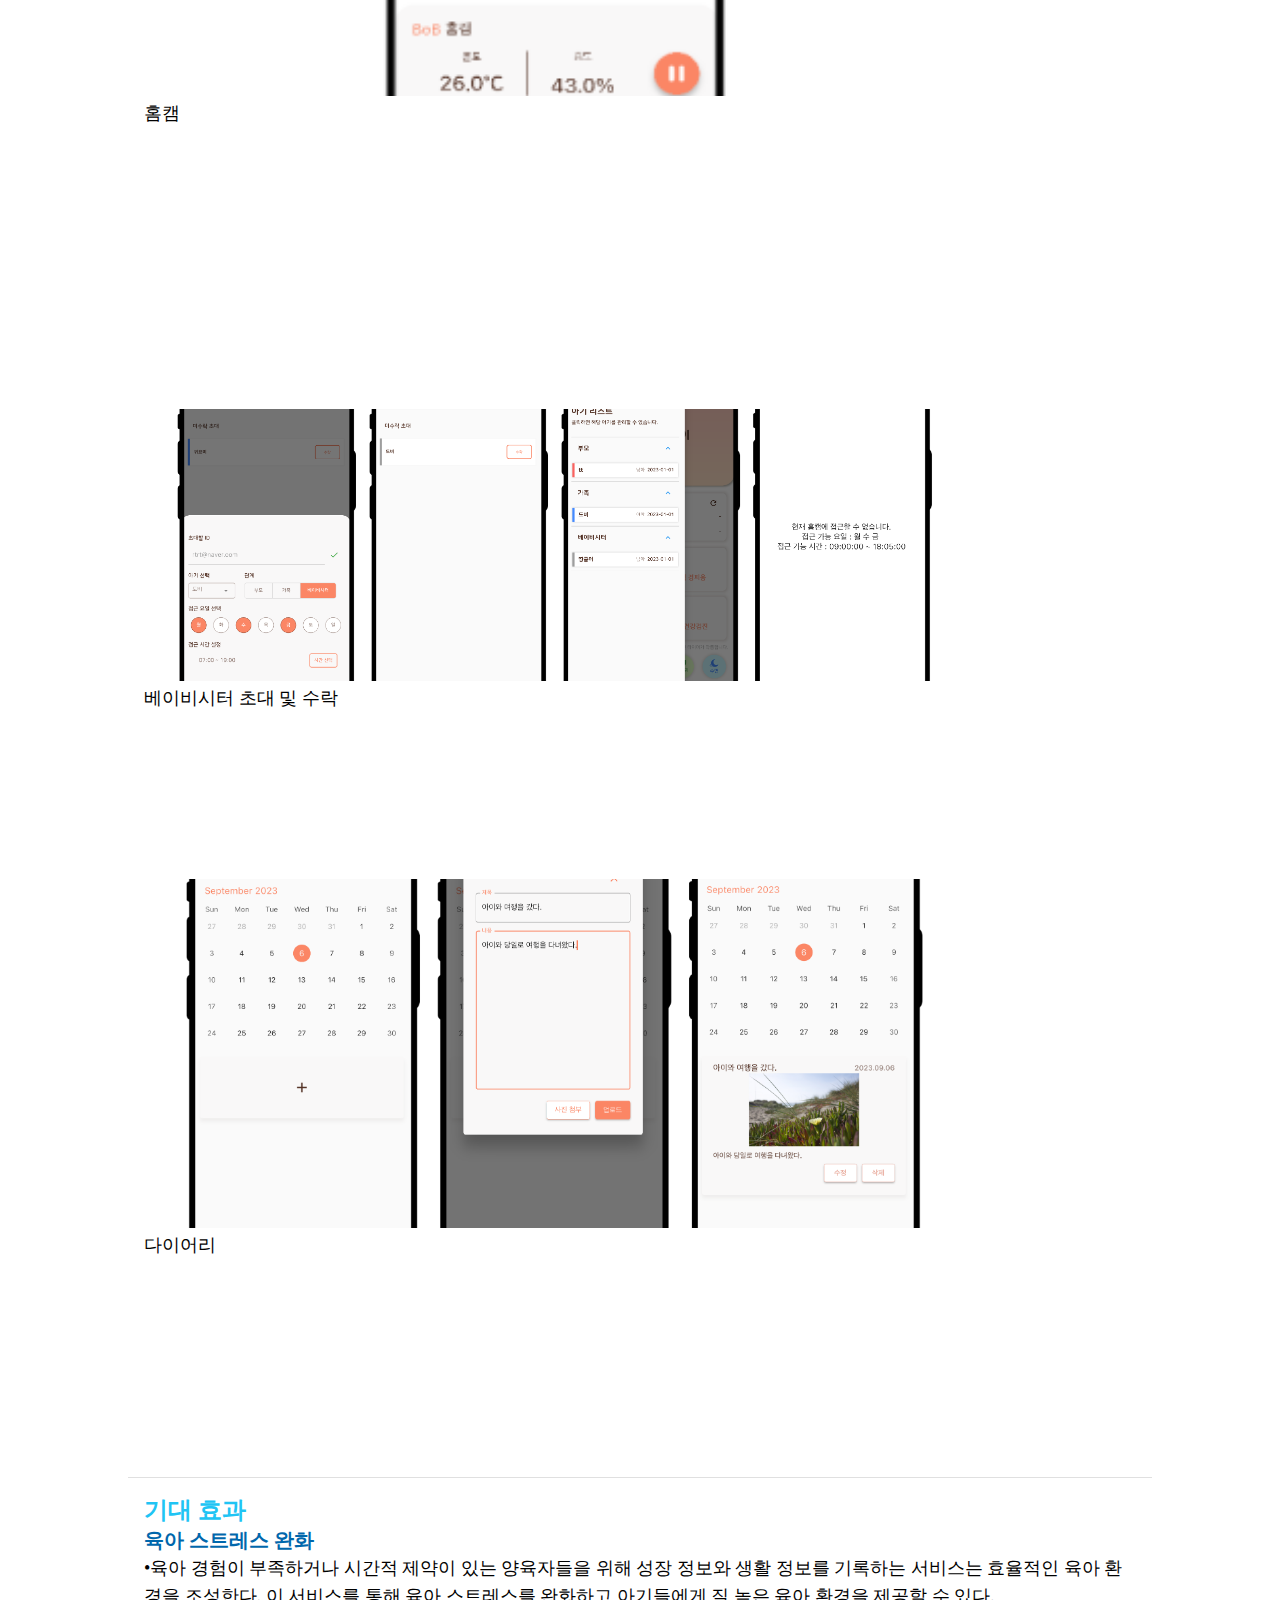
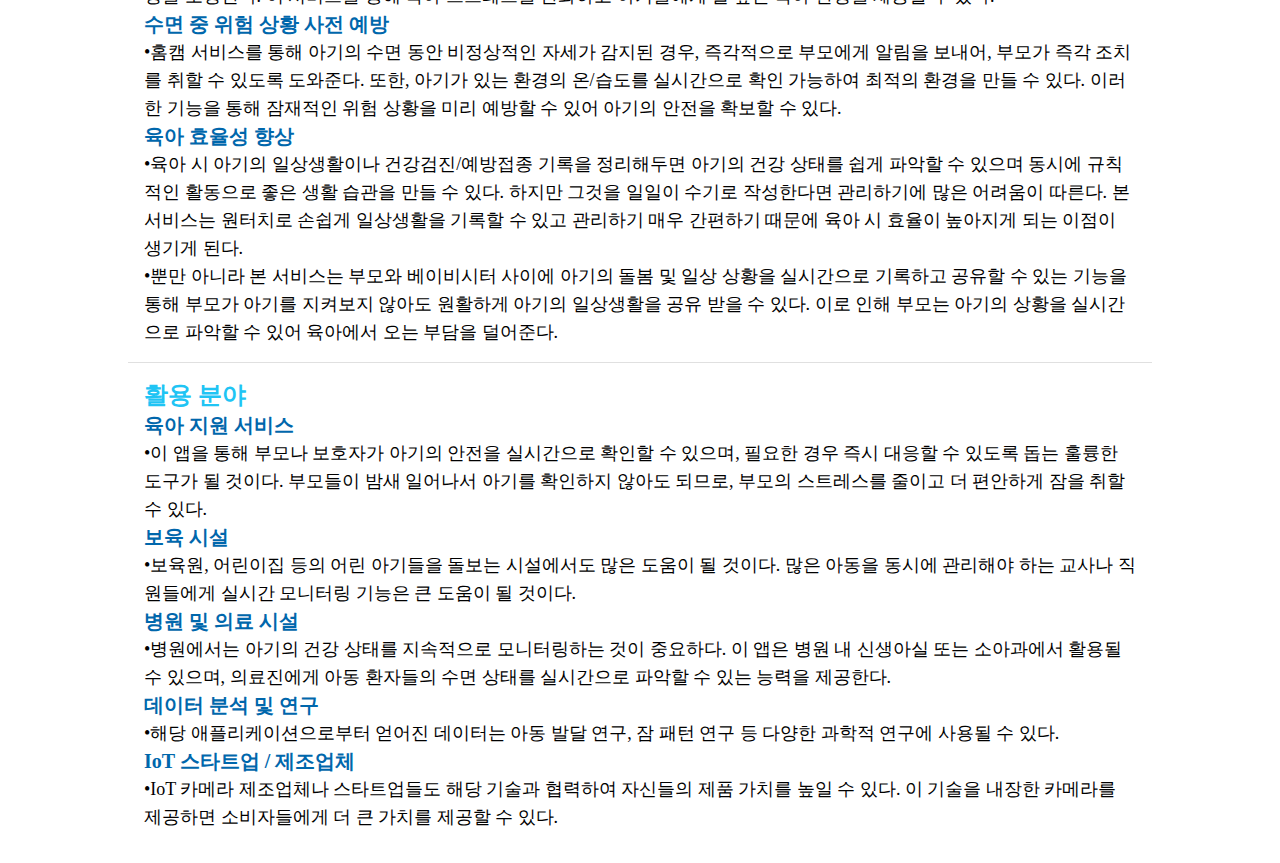
==== commit ca888a99: ":bug: 한글 경로 이미지 수정" ====
--- a/detail.html
+++ b/detail.html
@@ -26,24 +26,24 @@
           <span class="text_l">개발환경 MAC</span>
           <ul>
             <li>
-              <span class="text_m">SDK : </span>
-              <span class="text_s">13.0</span>
-            </li>
-            <li>
-              <span class="text_m">Dart : </span>
-              <span class="text_s">3.0.6</span>
-            </li>
-            <li>
-              <span class="text_m">Flutter : </span>
-              <span class="text_s">3.10.6</span>
-            </li>
-            <li>
-              <span class="text_m">Xcode : </span>
-              <span class="text_s">15.0</span>
-            </li>
-            <li>
-              <span class="text_m">Device : </span>
-              <span class="text_s">iPhone 15 Pro (iOS ver. : 17.0) (Emulator)</span>
+              <span class="text_m">SDK</span>
+              <p class="text_s"> : 13.0</p>
+            </li>
+            <li>
+              <span class="text_m">Dart</span>
+              <p class="text_s"> : 3.0.6</p>
+            </li>
+            <li>
+              <span class="text_m">Flutter</span>
+              <p class="text_s"> : 3.10.6</p>
+            </li>
+            <li>
+              <span class="text_m">Xcode</span>
+              <p class="text_s"> : 15.0</p>
+            </li>
+            <li>
+              <span class="text_m">Device</span>
+              <p class="text_s"> : iPhone 15 Pro (iOS ver. : 17.0)</p>
             </li>
           </ul>
         </div>
@@ -51,20 +51,20 @@
           <span class="text_l">개발환경 Window</span>
           <ul>
             <li>
-              <span class="text_m">SDK : </span>
-              <span class="text_s">Android 12.0("S") – API level 31</span>
-            </li>
-            <li>
-              <span class="text_m">Dart : </span>
-              <span class="text_s">3.1.3</span>
-            </li>
-            <li>
-              <span class="text_m">Flutter : </span>
-              <span class="text_s">3.13.7</span>
-            </li>
-            <li>
-              <span class="text_m">Device : </span>
-              <span class="text_s">Samsung Galaxy S10 (Android 12.0)</span>
+              <span class="text_m">SDK</span>
+              <p class="text_s"> : Android 12.0("S") – API level 31</p>
+            </li>
+            <li>
+              <span class="text_m">Dart</span>
+              <p class="text_s"> : 3.1.3</p>
+            </li>
+            <li>
+              <span class="text_m">Flutter</span>
+              <p class="text_s"> : 3.13.7</p>
+            </li>
+            <li>
+              <span class="text_m">Device</span>
+              <p class="text_s"> : Samsung Galaxy S10 (Android 12.0)</p>
             </li>
           </ul>
         </div>
@@ -128,34 +128,34 @@
       <!-- card -->
       <div class="container_divide">
         <div class="container_card">
-          <img src="./src/screenshoot/생활기록.png" alt="" class="img_card" />
+          <img src="./src/screenshoot/liverecord.png" alt="" class="img_card" />
           <span class="text_s">생활기록</span>
         </div>
 
         <div class="container_card">
-          <img src="./src/screenshoot/성장기록.png" alt="" class="img_card" />
+          <img src="./src/screenshoot/height.png" alt="" class="img_card" />
           <span class="text_s">성장기록</span>
         </div>
       </div>
       <div class="container_divide">
         <div class="container_card">
-          <img src="./src/screenshoot/예방접종.png" alt="" class="img_card" />
+          <img src="./src/screenshoot/vaccination.png" alt="" class="img_card" />
           <span class="text_s">예방접종</span>
         </div>
 
         <div class="container_card">
-          <img src="./src/screenshoot/홈캠.png" alt="" class="img_card" />
+          <img src="./src/screenshoot/homecam.png" alt="" class="img_card" />
           <span class="text_s">홈캠</span>
         </div>
       </div>
       <div class="container_divide">
         <div class="container_card">
-          <img src="./src/screenshoot/베이비시터 초대 수락.png" alt="" class="img_card" />
+          <img src="./src/screenshoot/babysiter.png" alt="" class="img_card" />
           <span class="text_s">베이비시터 초대 및 수락</span>
         </div>
 
         <div class="container_card">
-          <img src="./src/screenshoot/다이어리.png" alt="" class="img_card" />
+          <img src="./src/screenshoot/diary.png" alt="" class="img_card" />
           <span class="text_s">다이어리</span>
         </div>
       </div>
--- a/style.css
+++ b/style.css
@@ -21,6 +21,7 @@
   width: fit-content;
   height: fit-content;
   padding: 0 16px 0 16px; /* 좌우 padding을 16px로 설정 */
+  animation: fadeIn 2s 1 forwards;
 }
 
 .container_card {
@@ -39,6 +40,7 @@
   display: flex;
   flex-wrap: wrap;
   gap: 16px;
+  animation: fadeIn 2s 1 forwards;
 }
 
 .container_divide .container_card {
@@ -171,4 +173,9 @@
 li {
   display: flex;
   align-items: center; 
+}
+
+@keyframes fadeIn {
+  from { opacity: 0; }
+  to { opacity: 1; }
 }